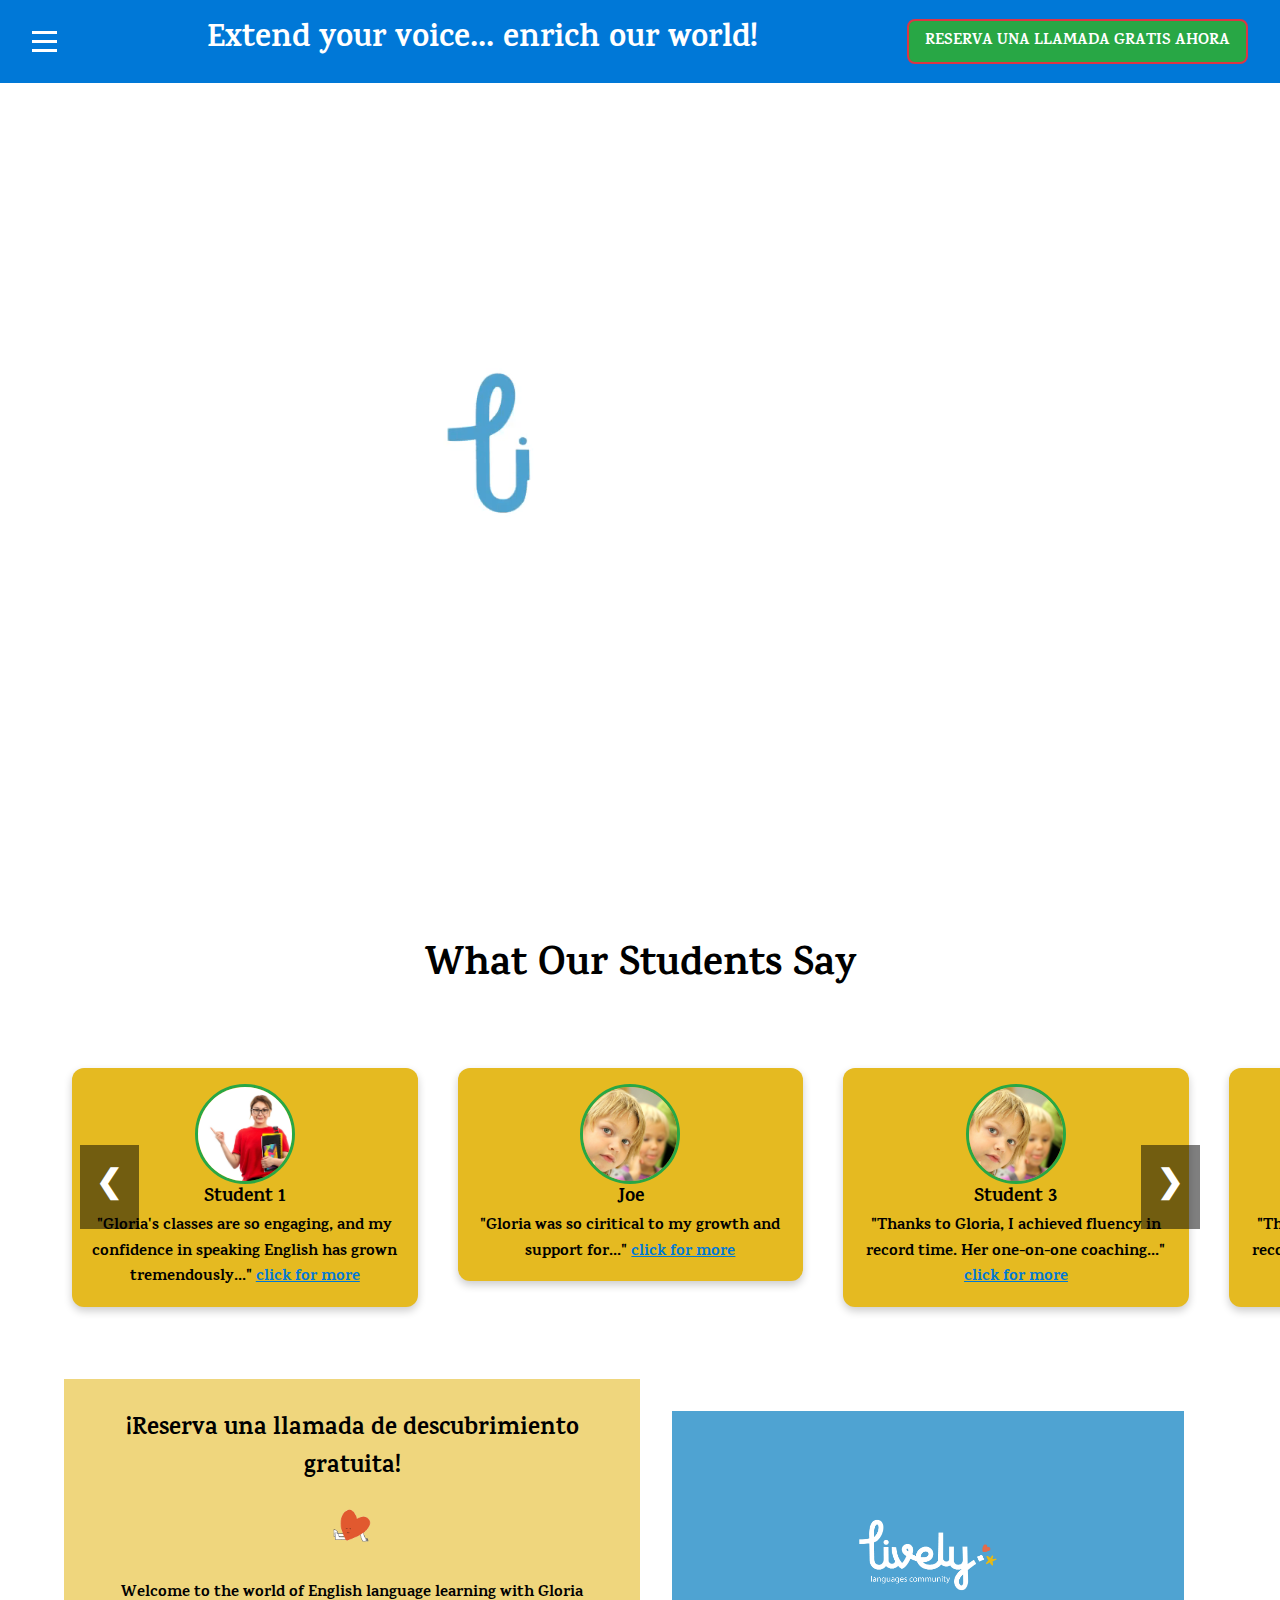
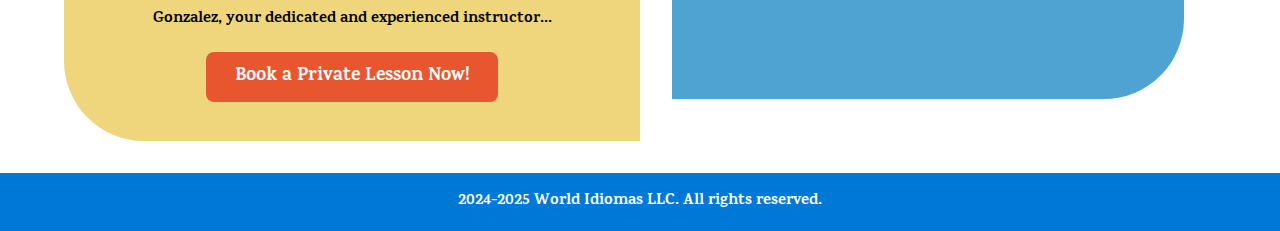
==== index.html @ afd6b0e0 "Inital commit" ====
<!doctype html>
<html lang="en">
<head>
    <meta charset="UTF-8">
    <meta name="viewport" content="width=device-width, initial-scale=1.0">
    <title>Gloria Gonzalez English Teacher</title>
    <link rel="stylesheet" href="css/styles.css">
</head>
<body>
<!-- Fixed Blue Bar at the Top -->
<div class="blue-bar">
    <!-- Hamburger Menu on the Far Left -->
    <div class="hamburger" id="hamburger">
        <div></div>
        <div></div>
        <div></div>
    </div>

    <!-- Slogan in the Center -->
    <div id="fadingText" class="fading-text">Extend your voice... enrich our world!</div>

    <!-- CTA Button on the Far Right -->
    <a href="contact.html" class="cta-button">RESERVA UNA LLAMADA GRATIS AHORA</a>
</div>

<!-- Dropdown Navigation for the Hamburger -->
<ul class="nav-dropdown" id="navDropdown">
    <li><a href="index.html">HOME</a></li>
    <li><a href="about.html">ABOUT</a></li>
    <li><a href="contact.html">CONTACT</a></li>
</ul>


    <!-- Full-Screen Video Section -->
    <header>
        <div class="fullscreen-video-container">
            <video class="fullscreen-video" autoplay loop muted>
                <source src="images/1-Logo-LIVELY.mp4" type="video/mp4">
                Your browser does not support the video tag.
            </video>
        </div>
    </header>

<section class="testimonials">
    <h2>What Our Students Say</h2>
    <div class="testimonial-slider">
        <button class="slider-arrow left-arrow">&#10094;</button> <!-- Left Arrow -->
        <div class="testimonial-container" id="testimonialContainer">
            <!-- Testimonials will be dynamically injected here -->
        </div>
        <button class="slider-arrow right-arrow">&#10095;</button> <!-- Right Arrow -->
    </div>
</section>

<!-- Video Modal -->
<div id="videoModal" class="modal hidden">
    <div class="modal-content">
        <span class="close-modal">&times;</span>
        <iframe id="videoFrame" src="" frameborder="0" allowfullscreen></iframe>
    </div>
</div>

    <!-- Main Content -->
    <main>
        <article class="left_article">
            <h2>¡Reserva una llamada de descubrimiento gratuita!</h2>
            <img src="images/heart.gif" alt="Heart Icon">
            <p>Welcome to the world of English language learning with Gloria Gonzalez, your dedicated and experienced instructor...</p>
            <a href="contact.html">
                <button type="button">Book a Private Lesson Now!</button>
            </a>
        </article>

        <aside class="right_article">
            <img src="images/homeLogo.jpg" alt="Logo">
        </aside>
    </main>

    <!-- Footer -->
    <footer class="blue-footer">
        <div class="footer-content">
            <strong>2024-2025 World Idiomas LLC. All rights reserved.</strong>
        </div>
    </footer>

    <!-- Link to External JavaScript -->
    <script src="js/main.js"></script>
</body>
</html>
---- css/styles.css ----
@charset "UTF-8";

/* ====================
   Font Import
==================== */
@import url('https://fonts.googleapis.com/css2?family=Karma:wght@700&display=swap');

/* ====================
   Global Reset and General Styles
==================== */
* {
    margin: 0;
    padding: 0;
    box-sizing: border-box;
    font-family: 'Karma', serif;
    font-weight: 700;
}

body {
    background-color: #FFFFFF;
    line-height: 1.6;
    overflow-x: hidden;
}

.hidden {
    display: none;
}

/* ====================
   Full-Width Blue Bar
==================== */
.blue-bar {
    background-color: #0078D7;
    color: white;
    display: flex;
    justify-content: space-between;
    align-items: center;
    width: 100%;
    padding: 1em 2em;
    position: fixed;
    top: 0;
    left: 0;
    z-index: 1000;
}

.blue-bar h2 {
    margin: 0;
    font-size: 1.8rem;
    text-align: center;
    flex-grow: 1;
}

.cta-button {
    background-color: #28A745;
    border: 2px solid #DC3545;
    color: white;
    font-size: 1rem;
    padding: 0.5em 1em;
    text-decoration: none;
    border-radius: 8px;
    transition: background-color 0.3s ease, border-color 0.3s ease;
}

.cta-button:hover {
    background-color: #218838;
    border-color: #C82333;
}

#fadingText {
    font-size: 2rem; /* Increase this value as needed */
    text-align: center; /* Center the text */
    margin: 0; /* Ensure no extra space */
}


/* ====================
   Blue Footer Bar
==================== */
.blue-footer {
    background-color: #0078D7; /* Same blue as the top bar */
    color: white;
    display: flex;
    justify-content: center; /* Center content horizontally */
    align-items: center; /* Center content vertically */
    padding: 1em 2em; /* Adjust padding for spacing */
    position: relative;
    bottom: 0;
    width: 100%;
}

.footer-content {
    font-size: 1rem; /* Adjust font size */
    text-align: center; /* Ensure the text stays centered */
}

/* ====================
   Hamburger Menu
==================== */
.hamburger {
    display: flex;
    flex-direction: column;
    cursor: pointer;
}

.hamburger div {
    background-color: white;
    height: 3px;
    width: 25px;
    margin: 3px 0;
    transition: transform 0.3s ease-in-out;
}

.nav-dropdown {
    display: none;
    position: fixed;
    top: 4.5em;
    left: 0;
    width: 100%;
    background-color: #0078D7;
    text-align: center;
    z-index: 9999;
    box-shadow: 0px 4px 6px rgba(0, 0, 0, 0.2);
}

.nav-dropdown li {
    list-style: none;
    padding: 1em;
}

.nav-dropdown a {
    color: white;
    text-decoration: none;
    font-size: 1.2rem;
    display: block;
    transition: color 0.3s ease-in-out;
}

.nav-dropdown a:hover {
    color: #C0E0FF;
}

.nav-dropdown.show {
    display: block;
}

/* ====================
   Full-Screen Video
==================== */
.fullscreen-video-container {
    position: relative;
    width: 100%;
    height: calc(100vh - 100px); /* Reduce by 20px from top and 20px from bottom */
    margin-top: 4.5em;
    overflow: hidden;
}

.fullscreen-video {
    width: 100%;
    height: 100%;
    object-fit: cover;
    display: block;
}

/* ====================
   Main Content
==================== */
main {
    display: flex;
    flex-wrap: wrap;
    margin: 2em auto;
    width: 90%;
}

.left_article, .right_article {
    flex: 1;
    padding: 2em;
}

.left_article {
    background-color: #EFD67D;
    border-bottom-left-radius: 80px;
    text-align: center;
}

.left_article img {
    width: 10%;
    margin: 1em 0;
}

.left_article button {
    background-color: #E7562F;
    color: white;
    border: none;
    padding: 0.5em 1.5em;
    cursor: pointer;
    font-size: 1.2em;
    margin-top: 1em;
    border-radius: 8px;
}

.left_article button:hover {
    background-color: #C74325;
}

.right_article img {
    width: 100%;
    border-bottom-right-radius: 80px;
}

/* ====================
   Testimonials Section
==================== */

.default-photo.hidden {
    display: none;
}



.testimonials {
    width: 90%;
    margin: 4em auto;
    text-align: center;
}

.testimonials h2 {
    font-size: 2.5rem;
    margin-bottom: 1.5em;
}

.testimonial-details {
    display: block;
    text-align: center;
}

.testimonial-slider {
    position: relative;
    overflow: visible;
    max-width: 100%;
}

.testimonial-snippet.hidden {
    display: none;
}


.testimonial-container {
    display: flex;
    gap: 1.5em;
    justify-content: space-between;
    align-items: flex-start;
    overflow: visible; /* Ensure zooming content isn't clipped */
}


.testimonial {
    flex: 0 0 30%;
    background-color: #E5BA21;
    border-radius: 12px;
    text-align: center;
    padding: 1em;
    box-shadow: 0px 4px 8px rgba(0, 0, 0, 0.2);
    transition: all 0.3s ease-in-out;
    margin: 0.5em; /* Add spacing to prevent cutting off */
    position: relative;
    z-index: 1; /* Bring the card and its shadow above other elements */
}


.testimonial.open {
    flex: 0 0 auto;
}

.testimonial-photo,
.video-thumbnail img {
    width: 100px; /* Consistent width */
    height: 100px; /* Consistent height */
    border-radius: 50%; /* Ensures circular shape */
    object-fit: cover; /* Prevents distortion */
    margin: 0 auto; /* Centers the image */
    display: block;
    border: 3px solid #28A745; /* Optional border */
}

.testimonial:hover {
    transform: scale(1.05);
    box-shadow: 0px 8px 16px rgba(0, 0, 0, 0.3); /* Increase shadow on hover */
}

.read-more {
    color: #0078D7;
    cursor: pointer;
    text-decoration: underline;
}

.testimonial-details h3 {
    margin-top: 1em; /* Space below the videoPreview */
    font-size: 1.5rem; /* Adjust size as needed */
    text-align: center;
}

.testimonial-details.hidden {
    display: none;
}

/* Video Thumbnail */
.video-thumbnail {
    margin: 0 auto; /* Center the video preview */
    display: block;
    width: 150px; /* Adjust size for consistency */
    height: 150px; /* Ensure a square thumbnail */
    border-radius: 50%;
    position: relative;
    cursor: pointer;
}

.video-thumbnail img {
    width: 100%;
    height: 100%;
    border-radius: 50%;
    object-fit: cover;
}

.play-overlay {
    position: absolute;
    top: 50%;
    left: 50%;
    transform: translate(-50%, -50%);
    font-size: 2rem;
    color: white;
    background: rgba(0, 0, 0, 0.6);
    border-radius: 50%;
    width: 50px;
    height: 50px;
    display: flex;
    align-items: center;
    justify-content: center;
}

/* Example of ensuring parent containers allow overflow */
.parent-container {
    overflow: visible;
}


/* ====================
   Video Modal
==================== */
.video-modal {
    display: flex;
    justify-content: center;
    align-items: center;
    position: fixed;
    top: 0;
    left: 0;
    width: 100%;
    height: 100%;
    background-color: rgba(0, 0, 0, 0.8); /* Dim background */
    z-index: 9999;
}

.video-modal iframe {
    width: 90vw; /* 90% of viewport width */
    height: 50vh; /* 50% of viewport height */
    max-width: 800px; /* Limit the maximum size */
    max-height: 450px; /* Limit the maximum height */
}

.modal-content {
    position: relative;
    width: 80%; /* Use 80% of viewport width */
    max-width: 900px; /* Limit maximum width */
    aspect-ratio: 16 / 9; /* Maintain 16:9 ratio for video */
    background-color: black; /* Matches video background */
    display: flex;
    justify-content: center;
    align-items: center;
    overflow: hidden; /* Prevent content overflow */
}

.modal-content iframe {
    width: 100%;
    height: 100%;
    border: none;
    display: block; /* Ensure no inline spacing */
}

.close-modal {
    position: absolute;
    top: 10px;
    right: 10px;
    font-size: 2rem;
    color: white;
    cursor: pointer;
}

/* ====================
   Arrows for Slider
==================== */
.slider-arrow {
    position: absolute;
    top: 50%;
    transform: translateY(-50%);
    background-color: rgba(0, 0, 0, 0.5);
    color: white;
    border: none;
    font-size: 2rem;
    padding: 0.5em;
    cursor: pointer;
    z-index: 10;
}

.slider-arrow:hover {
    background-color: rgba(0, 0, 0, 0.8);
}

.left-arrow {
    left: 0.5em;
}

.right-arrow {
    right: 0.5em;
}

/* ====================
   Responsive Behavior
==================== */
@media (max-width: 768px) {
    #fadingText {
        font-size: 1.5rem; /* Slightly smaller size for mobile */
    }
    
    .modal-content {
        width: 100%; /* Use full width on smaller screens */
        max-width: none; /* Remove max-width constraint */
    }
    .nav-menu {
        display: none;
    }

    .hamburger {
        display: flex;
    }

    .testimonial {
        flex: 0 0 100%;
    }
}
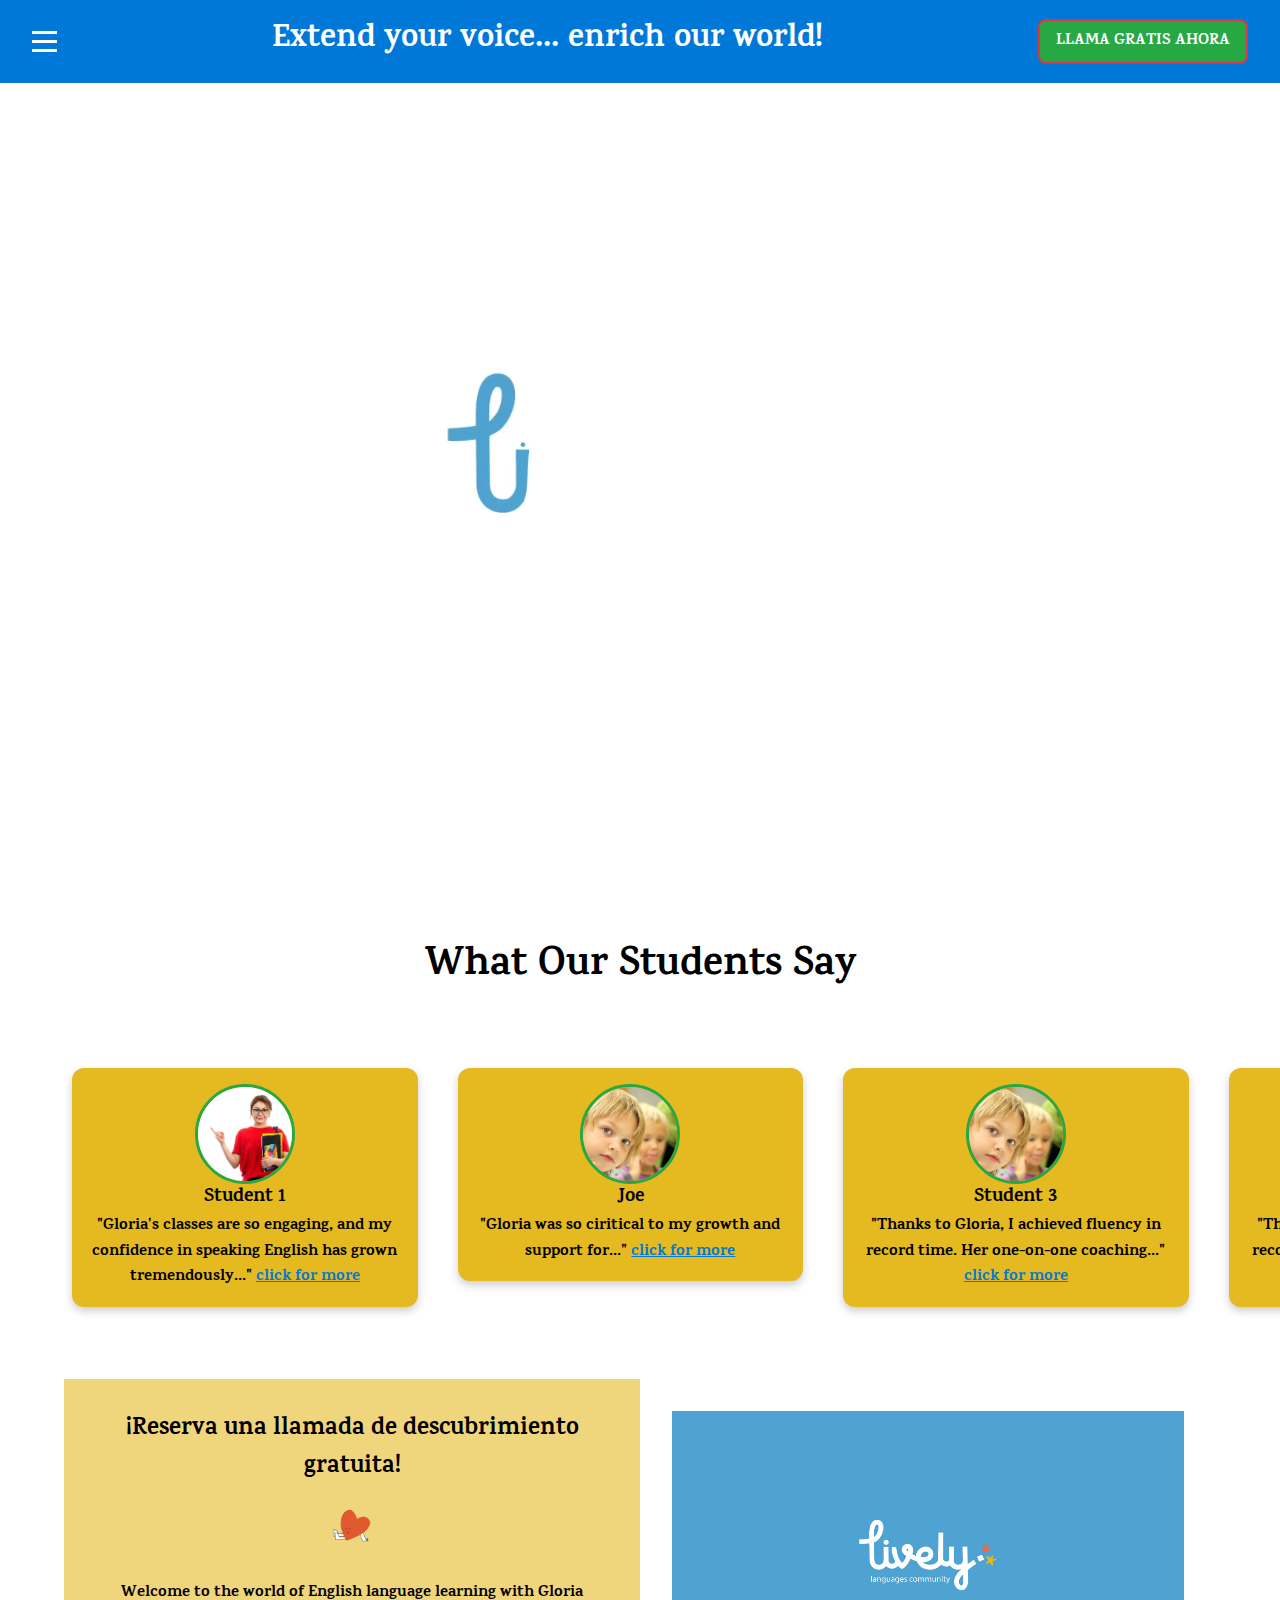
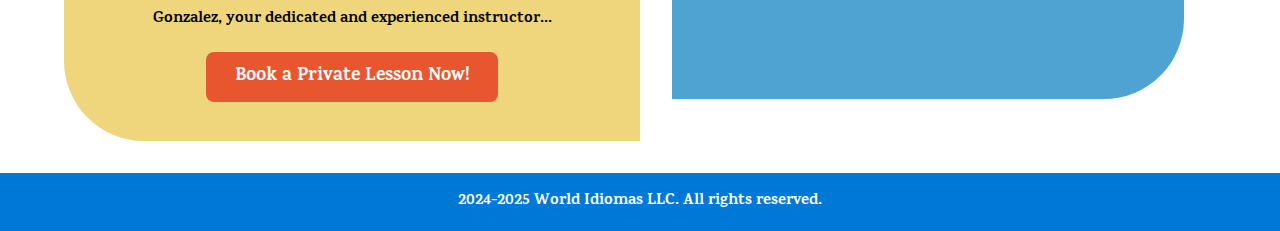
==== commit 6e38b0e5: "Working Mobile test and bluebar adjustments" ====
--- a/index.html
+++ b/index.html
@@ -20,7 +20,7 @@
     <div id="fadingText" class="fading-text">Extend your voice... enrich our world!</div>
 
     <!-- CTA Button on the Far Right -->
-    <a href="contact.html" class="cta-button">RESERVA UNA LLAMADA GRATIS AHORA</a>
+    <a href="contact.html" class="cta-button">LLAMA GRATIS AHORA</a>
 </div>
 
 <!-- Dropdown Navigation for the Hamburger -->
--- a/css/styles.css
+++ b/css/styles.css
@@ -426,8 +426,56 @@
    Responsive Behavior
 ==================== */
 @media (max-width: 768px) {
+    .testimonial-container {
+        display: flex;
+        flex-direction: row;
+        gap: 1em; /* Maintain spacing between cards */
+        justify-content: flex-start; /* Align items to the start */
+        overflow-x: auto; /* Enable horizontal scrolling */
+        overflow-y: visible; /* Ensure shadows are not clipped */
+        scroll-snap-type: x mandatory; /* Smooth snap scrolling */
+        -webkit-overflow-scrolling: touch; /* Smooth scrolling for touch devices */
+        padding: 2em 1em; /* Adjust padding for better appearance */
+    }
+
+    .testimonial {
+        flex: 0 0 100%; /* Each card takes full width */
+        max-width: 100%; /* Prevent cards from overflowing */
+        scroll-snap-align: center; /* Center each card in the viewport */
+        margin: 0 auto; /* Center align each card */
+        background-color: #E5BA21;
+        border-radius: 12px;
+        box-shadow: 0 8px 16px rgba(0, 0, 0, 0.2); /* Maintain subtle shadow */
+        text-align: center;
+        padding: 1em;
+        transition: transform 0.3s ease, box-shadow 0.3s ease; /* Smooth transitions */
+    }
+
+    .testimonial:hover {
+        transform: scale(1.05); /* Slight hover effect */
+        box-shadow: 0 16px 32px rgba(0, 0, 0, 0.4); /* Enhanced shadow on hover */
+    }
+
+    .testimonial.open:hover {
+        transform: scale(1.15); /* Larger scale for expanded state */
+        box-shadow: 0 20px 40px rgba(0, 0, 0, 0.5); /* Larger shadow for expanded hover */
+    }
+
+    .slider-arrow {
+        display: none; /* Hide arrows on mobile for simplicity */
+    }
+
     #fadingText {
-        font-size: 1.5rem; /* Slightly smaller size for mobile */
+        font-size: 0.9rem; /* Slightly smaller size for mobile */
+    }
+
+    .cta-button {
+        font-size: 0.8rem; /* Smaller font size for mobile */
+        white-space: normal; /* Allow text wrapping */
+        line-height: 1.2; /* Adjust line spacing for readability */
+        width: auto; /* Dynamically adjust width */
+        max-width: 25%; /* Prevent it from getting too wide */
+        padding: 0.4em 0.8em; /* Compact padding for smaller screens */
     }
     
     .modal-content {
@@ -442,7 +490,5 @@
         display: flex;
     }
 
-    .testimonial {
-        flex: 0 0 100%;
-    }
-}
+
+}
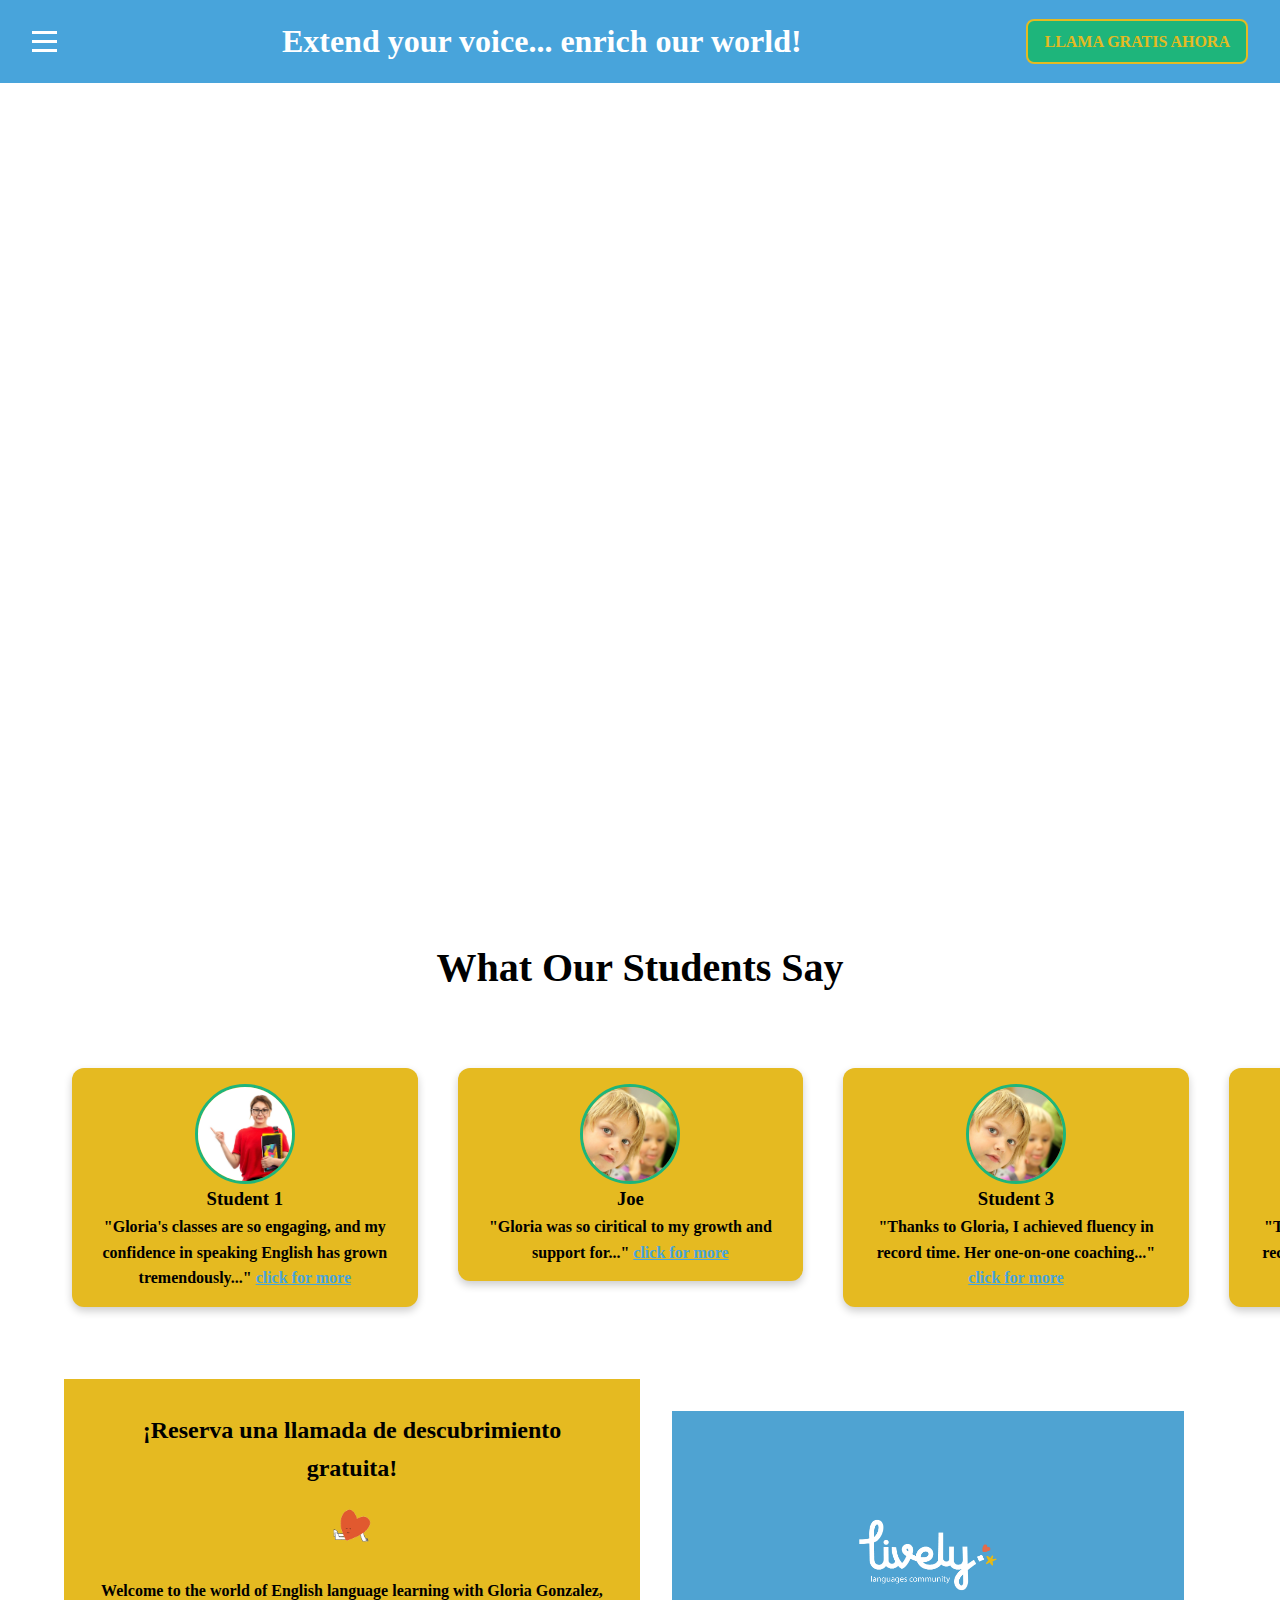
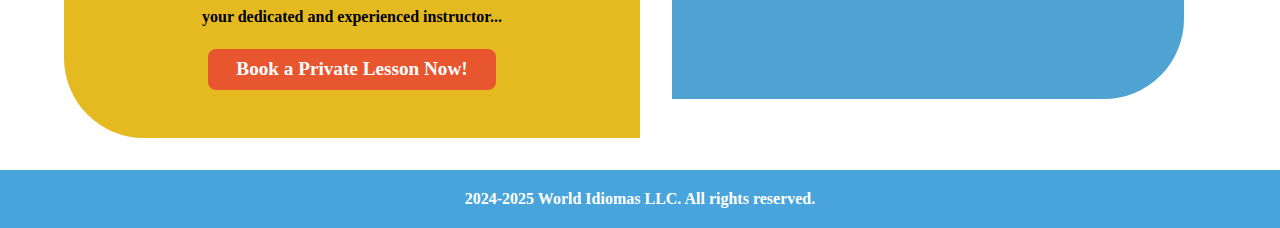
==== commit 400dd652: "security patch and other changes" ====
--- a/index.html
+++ b/index.html
@@ -3,6 +3,8 @@
 <head>
     <meta charset="UTF-8">
     <meta name="viewport" content="width=device-width, initial-scale=1.0">
+    <meta http-equiv="Content-Security-Policy" content="default-src 'self'; script-src 'self'; style-src 'self'; img-src 'self'; frame-ancestors 'self';">
+    <meta http-equiv="X-Frame-Options" content="DENY">
     <title>Gloria Gonzalez English Teacher</title>
     <link rel="stylesheet" href="css/styles.css">
 </head>
--- a/css/styles.css
+++ b/css/styles.css
@@ -30,7 +30,7 @@
    Full-Width Blue Bar
 ==================== */
 .blue-bar {
-    background-color: #0078D7;
+    background-color: #48A4DB;
     color: white;
     display: flex;
     justify-content: space-between;
@@ -51,19 +51,21 @@
 }
 
 .cta-button {
-    background-color: #28A745;
-    border: 2px solid #DC3545;
-    color: white;
+    background-color: #1EB57B;
+    border: 2px solid #E5BA21;
+    color: #E5BA21;
     font-size: 1rem;
     padding: 0.5em 1em;
     text-decoration: none;
     border-radius: 8px;
+    text-align: center; /* Center the text */
     transition: background-color 0.3s ease, border-color 0.3s ease;
 }
 
 .cta-button:hover {
-    background-color: #218838;
-    border-color: #C82333;
+    background-color: #48A4DB;
+    border-color: #E7562F;
+    color: #E7562F;
 }
 
 #fadingText {
@@ -77,7 +79,7 @@
    Blue Footer Bar
 ==================== */
 .blue-footer {
-    background-color: #0078D7; /* Same blue as the top bar */
+    background-color: #48A4DB; /* Same blue as the top bar */
     color: white;
     display: flex;
     justify-content: center; /* Center content horizontally */
@@ -116,7 +118,7 @@
     top: 4.5em;
     left: 0;
     width: 100%;
-    background-color: #0078D7;
+    background-color: #48A4DB;
     text-align: center;
     z-index: 9999;
     box-shadow: 0px 4px 6px rgba(0, 0, 0, 0.2);
@@ -177,7 +179,7 @@
 }
 
 .left_article {
-    background-color: #EFD67D;
+    background-color: #E5BA21;
     border-bottom-left-radius: 80px;
     text-align: center;
 }
@@ -279,7 +281,7 @@
     object-fit: cover; /* Prevents distortion */
     margin: 0 auto; /* Centers the image */
     display: block;
-    border: 3px solid #28A745; /* Optional border */
+    border: 3px solid #1EB57B; /* Optional border */
 }
 
 .testimonial:hover {
@@ -288,7 +290,7 @@
 }
 
 .read-more {
-    color: #0078D7;
+    color: #48A4DB;
     cursor: pointer;
     text-decoration: underline;
 }
@@ -471,10 +473,11 @@
 
     .cta-button {
         font-size: 0.8rem; /* Smaller font size for mobile */
+        text-align: center;
         white-space: normal; /* Allow text wrapping */
         line-height: 1.2; /* Adjust line spacing for readability */
         width: auto; /* Dynamically adjust width */
-        max-width: 25%; /* Prevent it from getting too wide */
+        max-width: 26%; /* Prevent it from getting too wide */
         padding: 0.4em 0.8em; /* Compact padding for smaller screens */
     }
     
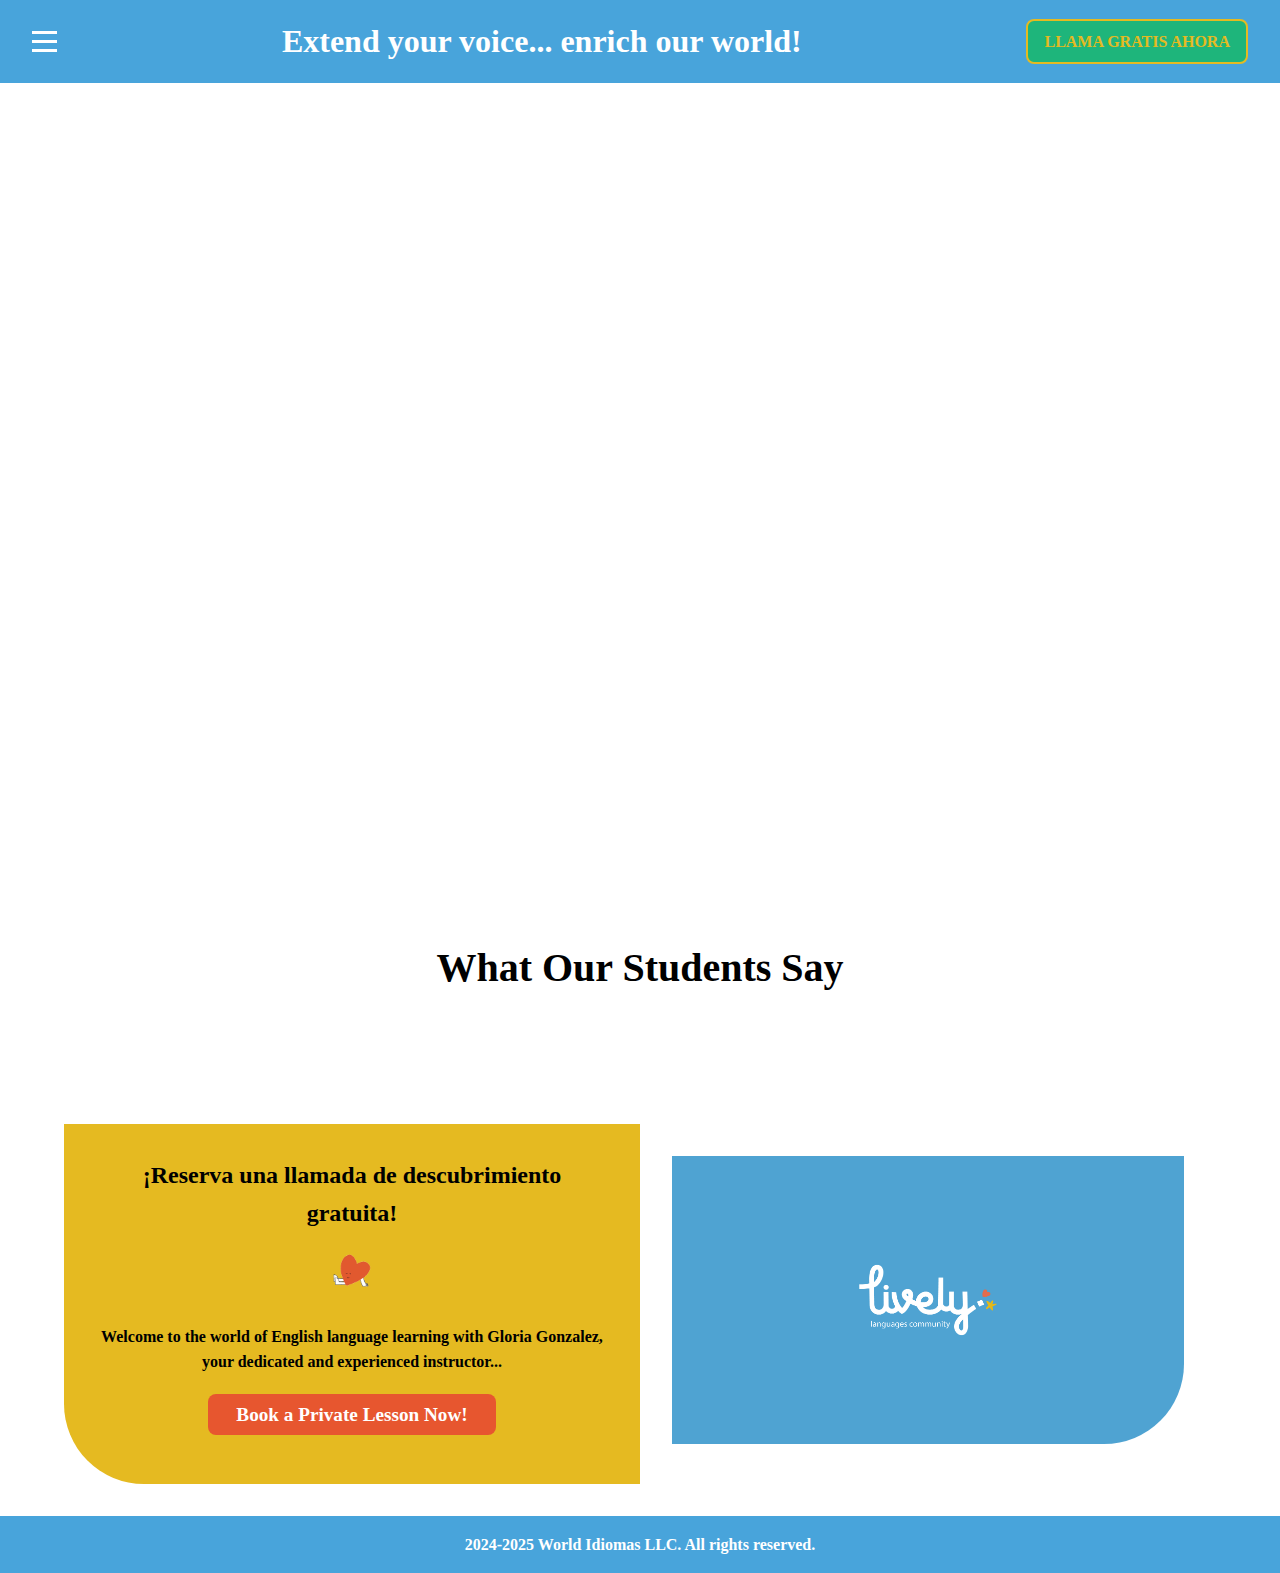
==== commit de9bce4e: "meta security settings" ====
--- a/index.html
+++ b/index.html
@@ -3,8 +3,10 @@
 <head>
     <meta charset="UTF-8">
     <meta name="viewport" content="width=device-width, initial-scale=1.0">
-    <meta http-equiv="Content-Security-Policy" content="default-src 'self'; script-src 'self'; style-src 'self'; img-src 'self'; frame-ancestors 'self';">
+    <meta http-equiv="Content-Security-Policy" content="default-src 'none'; script-src 'self'; style-src 'self'; img-src 'self'; frame-ancestors 'none';">
+    <meta http-equiv="X-Content-Type-Options" content="nosniff">
     <meta http-equiv="X-Frame-Options" content="DENY">
+
     <title>Gloria Gonzalez English Teacher</title>
     <link rel="stylesheet" href="css/styles.css">
 </head>
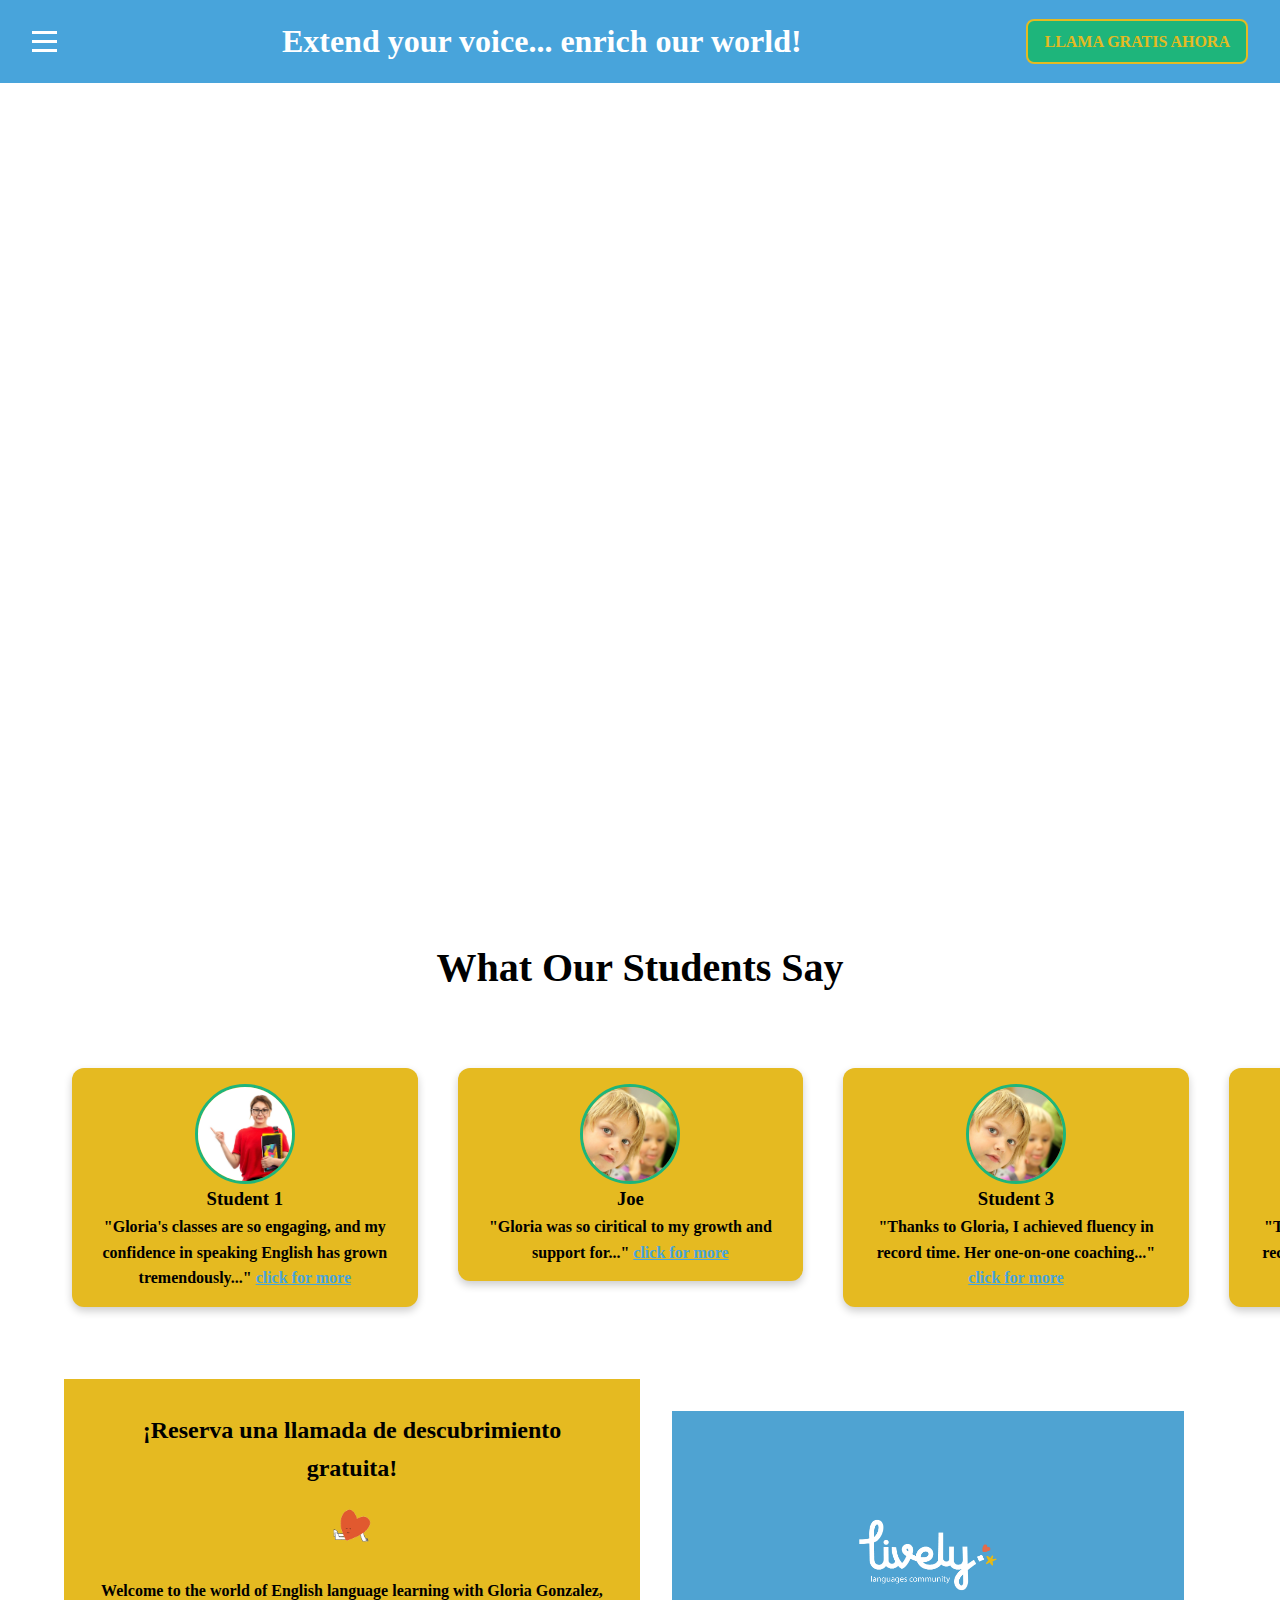
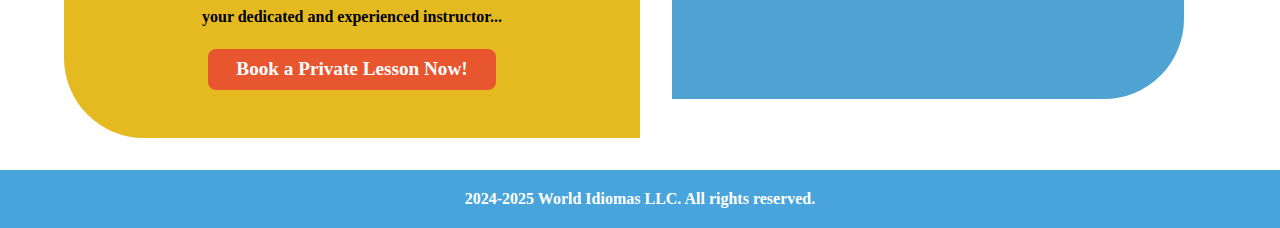
==== commit 916dfead: "meta tag security update" ====
--- a/index.html
+++ b/index.html
@@ -3,7 +3,7 @@
 <head>
     <meta charset="UTF-8">
     <meta name="viewport" content="width=device-width, initial-scale=1.0">
-    <meta http-equiv="Content-Security-Policy" content="default-src 'none'; script-src 'self'; style-src 'self'; img-src 'self'; frame-ancestors 'none';">
+    <meta http-equiv="Content-Security-Policy" content="default-src 'self'; script-src 'self'; style-src 'self'; img-src 'self'; frame-src 'self' https://www.youtube.com; frame-ancestors 'none';">
     <meta http-equiv="X-Content-Type-Options" content="nosniff">
     <meta http-equiv="X-Frame-Options" content="DENY">
 
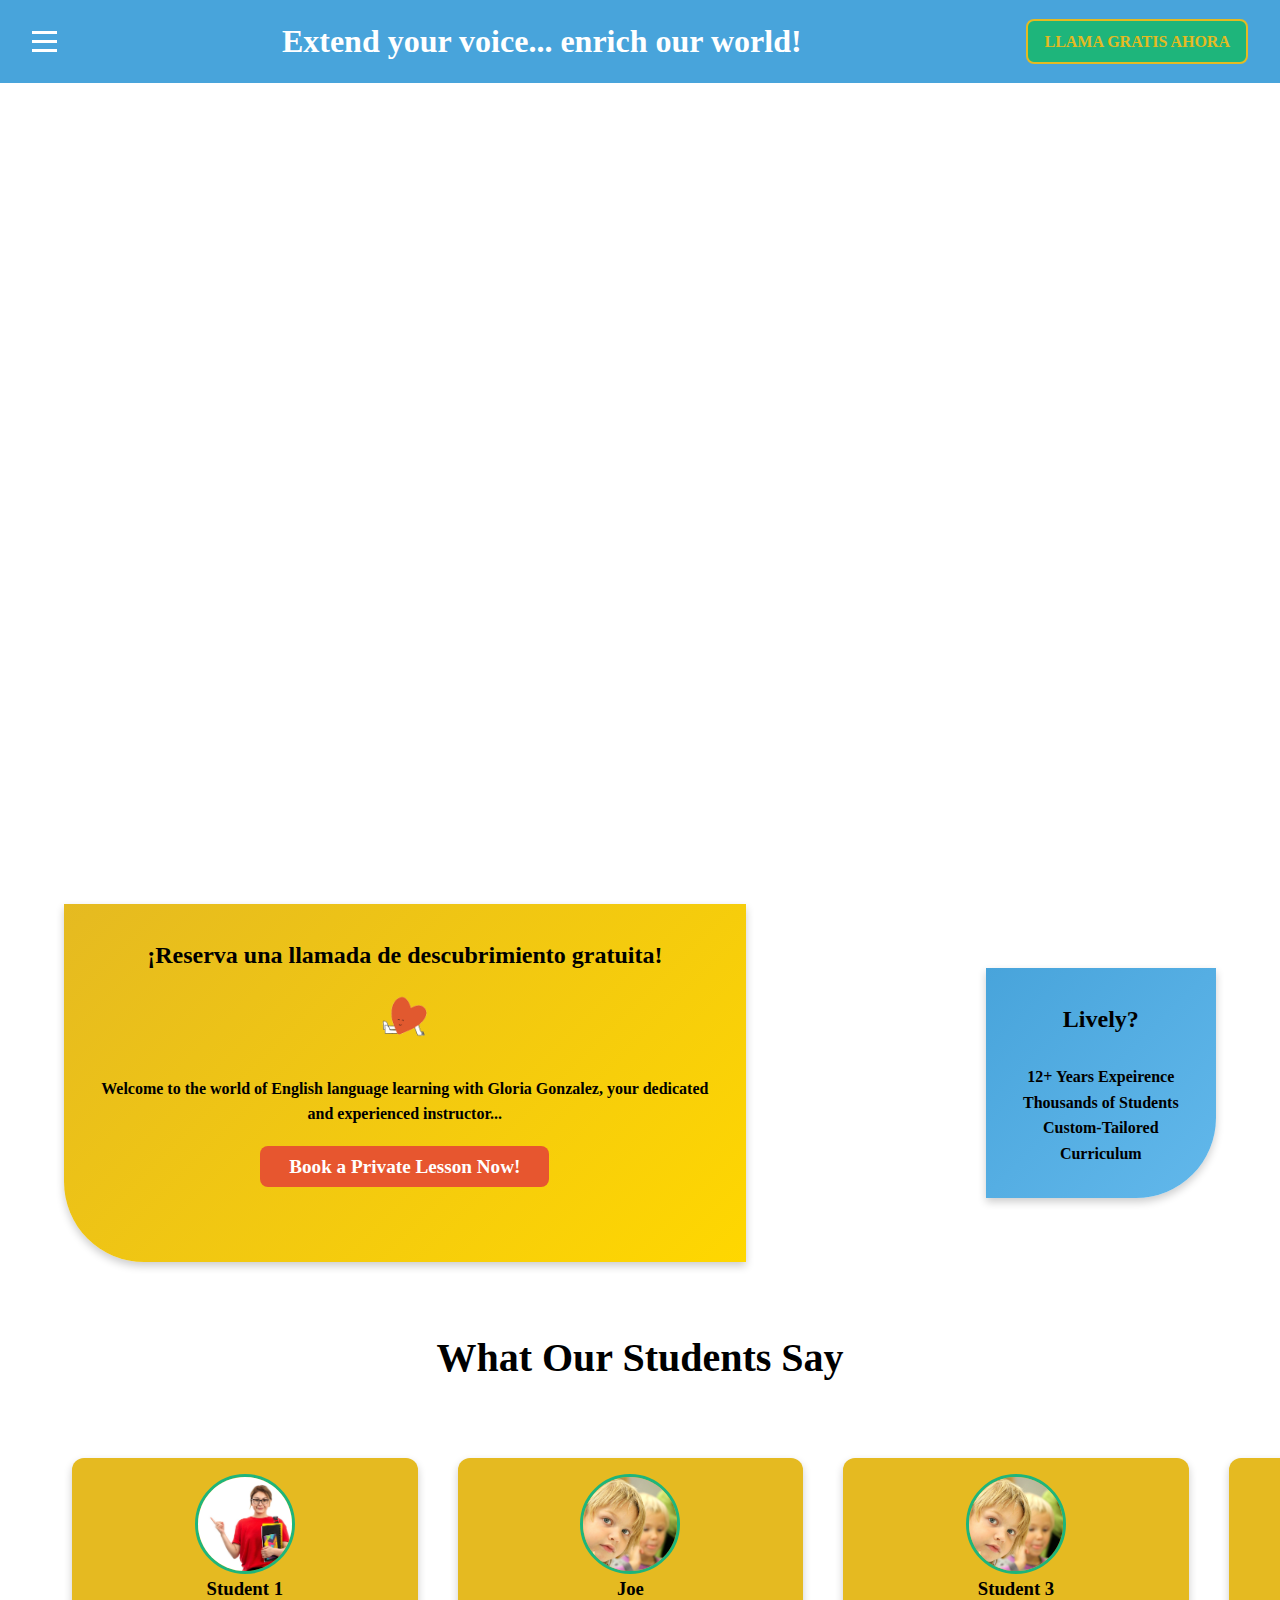
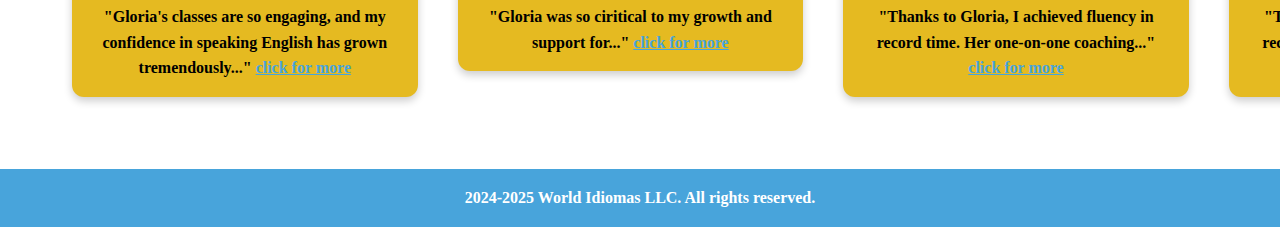
==== commit 2123454a: "Updates for the main section" ====
--- a/index.html
+++ b/index.html
@@ -45,6 +45,31 @@
         </div>
     </header>
 
+    <!-- Main Content -->
+    <main>
+        <article class="left_article">
+            <h2>¡Reserva una llamada de descubrimiento gratuita!</h2>
+            <img src="images/heart.gif" alt="Heart Icon">
+            <p>Welcome to the world of English language learning with Gloria Gonzalez, your dedicated and experienced instructor...</p>
+            <a href="contact.html">
+                <button type="button">Book a Private Lesson Now!</button>
+            </a>
+        </article>
+
+        <aside class="right_article">
+            <section class="curved-box left">
+                <h2>Lively?</h2>
+                <p>
+                    <br><b>12+ Years Expeirence</b>
+                    <br><b>Thousands of Students</b>
+                    <br><b>Custom-Tailored Curriculum</b>
+                </p>
+            </section>
+        </aside>
+    </main>
+
+    
+
 <section class="testimonials">
     <h2>What Our Students Say</h2>
     <div class="testimonial-slider">
@@ -64,22 +89,6 @@
     </div>
 </div>
 
-    <!-- Main Content -->
-    <main>
-        <article class="left_article">
-            <h2>¡Reserva una llamada de descubrimiento gratuita!</h2>
-            <img src="images/heart.gif" alt="Heart Icon">
-            <p>Welcome to the world of English language learning with Gloria Gonzalez, your dedicated and experienced instructor...</p>
-            <a href="contact.html">
-                <button type="button">Book a Private Lesson Now!</button>
-            </a>
-        </article>
-
-        <aside class="right_article">
-            <img src="images/homeLogo.jpg" alt="Logo">
-        </aside>
-    </main>
-
     <!-- Footer -->
     <footer class="blue-footer">
         <div class="footer-content">
--- a/css/styles.css
+++ b/css/styles.css
@@ -171,17 +171,22 @@
     flex-wrap: wrap;
     margin: 2em auto;
     width: 90%;
+    gap: 15em; /* Space between boxes */
+
 }
 
 .left_article, .right_article {
+    box-shadow: 0px 4px 8px rgba(0, 0, 0, 0.2); /* Adds depth */    
     flex: 1;
     padding: 2em;
+    ZZZZ
 }
 
 .left_article {
     background-color: #E5BA21;
     border-bottom-left-radius: 80px;
     text-align: center;
+    background: linear-gradient(135deg, #E5BA21, #FFD700);
 }
 
 .left_article img {
@@ -204,10 +209,17 @@
     background-color: #C74325;
 }
 
-.right_article img {
-    width: 100%;
-    border-bottom-right-radius: 80px;
-}
+.right_article {
+    flex: 0 0 20%;
+    margin-top: 4em; /* Push it down */
+    margin-bottom: 4em; /* Adjust as needed */
+    background-color: #48A4DB; /* Match the left_article color */
+    border-bottom-right-radius: 80px; /* Match the curved corner */
+    text-align: center; /* Center-align text and content */
+    padding: 2em; /* Ensure consistent padding */
+    background: linear-gradient(135deg, #48A4DB, #62b8eb); /* Peach gradient */
+}
+
 
 /* ====================
    Testimonials Section
